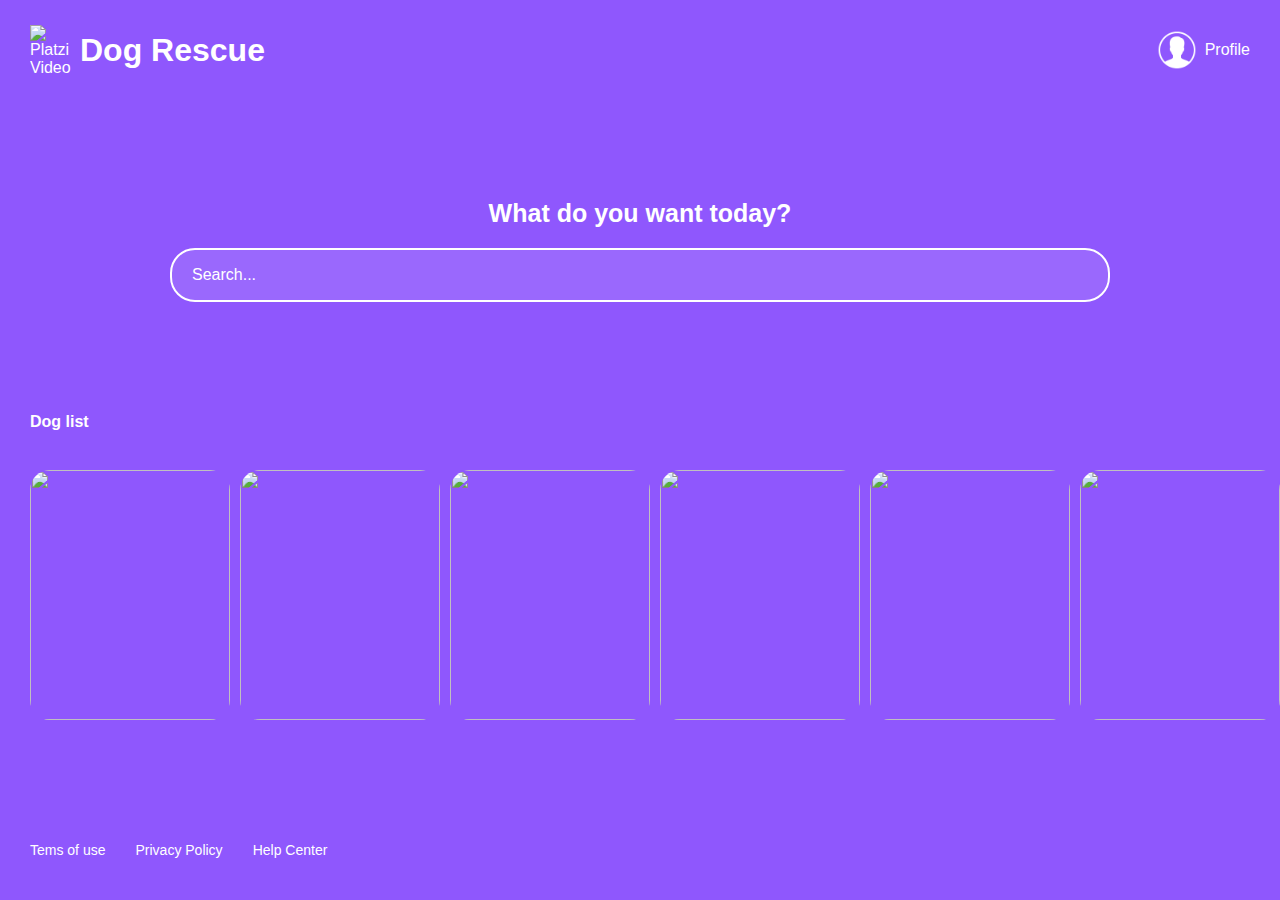
==== main-layout/mainLayout.html @ 20eacfa3 "Merge pull request #1 from JuanPSigcho/componentConstruction" ====
<!DOCTYPE html>
<html lang="en">
  <head>
    <meta charset="UTF-8" />
    <meta name="viewport" content="width=device-width, initial-scale=1.0" />
    <meta http-equiv="X-UA-Compatible" content="ie=edge" />
    <link rel="stylesheet" href="./styes.css" />
    <title>Main</title>
  </head>
  <body>
    <header class="header">
      <div class="logo__header">
        <img
        class="header__img"
        src="https://img.icons8.com/dotty/80/000000/dog-footprint.png"
        alt="Platzi Video"
      />
        <!-- src="./assets/icons8-dog-paw-96.png" -->
        
      <h1 class="logo_title">Dog Rescue</h1>
      </div>
      <div class="header__menu">
        <div class="header__menu--profile">
          <img src="./assets/user-icon.png" alt="" />
          <p>Profile</p>
        </div>
        <ul>
          <li><a href="/">Account</a></li>
          <li><a href="/">Logout</a></li>
        </ul>
      </div>
    </header>
    <section class="main">
      <h2 class="main__title">What do you want today?</h2>
      <input type="text" class="input" placeholder="Search..." />
    </section>
    <h2 class="categories__title">Dog list</h2>
    <section class="carousel">
        <div class="carousel__container">
      
          <div class="carousel-item">
            <img class="carousel-item__img" src="https://images.pexels.com/photos/3010183/pexels-photo-3010183.jpeg?auto=compress&cs=tinysrgb&dpr=1&w=500" alt=""  />
            <div class="carousel-item__details">
              <div>
                <img class="carousel-item__details--img" src="./assets/play-icon.png" alt="Play Icon"> 
                <img class="carousel-item__details--img" src="./assets/plus-icon.png" alt="Plus Icon"> 
              </div>
              <p class="carousel-item__details--title">Description Title</p>
              <p class="carousel-item__details--subtitle">2019 16+ 114 minutes</p>
            </div>
          </div>
    
          <div class="carousel-item">
            <img class="carousel-item__img" src="https://images.pexels.com/photos/6399508/pexels-photo-6399508.jpeg?auto=compress&cs=tinysrgb&dpr=1&w=500" alt=""  />
            <div class="carousel-item__details">
              <div>             
                <img class="carousel-item__details--img" src="./assets/play-icon.png" alt="Play Icon">
                <img class="carousel-item__details--img" src="./assets/plus-icon.png" alt="Plus Icon">
              </div>
              <p class="carousel-item__details--title">Description Title</p>
              <p class="carousel-item__details--subtitle">2019 16+ 114 minutes</p>
            </div>
          </div>
    
          <div class="carousel-item">
            <img class="carousel-item__img" src="https://images.pexels.com/photos/1851164/pexels-photo-1851164.jpeg?auto=compress&cs=tinysrgb&dpr=1&w=500" alt=""  />
            <div class="carousel-item__details">
              <div>             
                <img class="carousel-item__details--img" src="./assets/play-icon.png" alt="Play Icon">
                <img class="carousel-item__details--img" src="./assets/plus-icon.png" alt="Plus Icon">
              </div>
              <p class="carousel-item__details--title">Description Title</p>
              <p class="carousel-item__details--subtitle">2019 16+ 114 minutes</p>
            </div>
          </div>
    
          <div class="carousel-item">
            <img class="carousel-item__img" src="https://images.pexels.com/photos/733416/pexels-photo-733416.jpeg?auto=compress&cs=tinysrgb&dpr=1&w=500" alt=""  />
            <div class="carousel-item__details">
              <div>             
                <img class="carousel-item__details--img" src="./assets/play-icon.png" alt="Play Icon">
                <img class="carousel-item__details--img" src="./assets/plus-icon.png" alt="Plus Icon">
              </div>
              <p class="carousel-item__details--title">Description Title</p>
              <p class="carousel-item__details--subtitle">2019 16+ 114 minutes</p>
            </div>
          </div>
    
          <div class="carousel-item">
            <img class="carousel-item__img" src="https://images.pexels.com/photos/2252311/pexels-photo-2252311.jpeg?auto=compress&cs=tinysrgb&dpr=1&w=500" alt=""  />
            <div class="carousel-item__details">
              <div>             
                <img class="carousel-item__details--img" src="./assets/play-icon.png" alt="Play Icon">
                <img class="carousel-item__details--img" src="./assets/plus-icon.png" alt="Plus Icon">
              </div>
              <p class="carousel-item__details--title">Description Title</p>
              <p class="carousel-item__details--subtitle">2019 16+ 114 minutes</p>
            </div>
          </div>
    
          <div class="carousel-item">
            <img class="carousel-item__img" src="https://images.pexels.com/photos/1904105/pexels-photo-1904105.jpeg?auto=compress&cs=tinysrgb&dpr=1&w=500" alt=""  />
            <div class="carousel-item__details">
              <div>             
                <img class="carousel-item__details--img" src="./assets/play-icon.png" alt="Play Icon">
                <img class="carousel-item__details--img" src="./assets/plus-icon.png" alt="Plus Icon">
              </div>
              <p class="carousel-item__details--title">Description Title</p>
              <p class="carousel-item__details--subtitle">2019 16+ 114 minutes</p>
            </div>
          </div>
    
          <div class="carousel-item">
            <img class="carousel-item__img" src="https://images.pexels.com/photos/662417/pexels-photo-662417.jpeg?auto=compress&cs=tinysrgb&dpr=1&w=500" alt=""  />
            <div class="carousel-item__details">
              <div>             
                <img class="carousel-item__details--img" src="./assets/play-icon.png" alt="Play Icon">
                <img class="carousel-item__details--img" src="./assets/plus-icon.png" alt="Plus Icon">
              </div>
              <p class="carousel-item__details--title">Description Title</p>
              <p class="carousel-item__details--subtitle">2019 16+ 114 minutes</p>
            </div>
          </div>
    
          <div class="carousel-item">
            <img class="carousel-item__img" src="https://images.pexels.com/photos/1390361/pexels-photo-1390361.jpeg?auto=compress&cs=tinysrgb&dpr=1&w=500" alt=""  />
            <div class="carousel-item__details">
              <div>             
                <img class="carousel-item__details--img" src="./assets/play-icon.png" alt="Play Icon">
                <img class="carousel-item__details--img" src="./assets/plus-icon.png" alt="Plus Icon">
              </div>
              <p class="carousel-item__details--title">Description Title</p>
              <p class="carousel-item__details--subtitle">2019 16+ 114 minutes</p>
            </div>
          </div>
    
        </div>
      </section>

      <footer class="footer">
        <a href="/">Tems of use
        <a href="/">Privacy Policy</a>
        <a href="/">Help Center</a>
      </footer>
  </body>
</html>
---- main-layout/styes.css ----
body {
  margin: 0;
  font-family: "Muli", sans-serif;
  background: #8f57fd;
}
.logo__header {
  align-items:center;
  display: flex;
}
.header {
  align-items: center;
  background: #8f57fd;
  color: white;
  display: flex;
  height: 100px;
  justify-content: space-between;
  top: 0px;
  width: 100%;
}

.header__img {
  margin-left: 30px;
  width: 50px;
  height: 50px;
}

.header__menu {
  margin-right: 30px;
}

.header__menu ul {
  display: none;
  list-style: none;
  margin: 0px 0px 0px -14px;
  padding: 0px;
  position: absolute;
  width: 100px;
  text-align: right;
}

.header__menu:hover ul,
ul:hover {
  display: block;
}

.header__menu li {
  margin: 10px 0px;
}

.header__menu li a {
  color: white;
  text-decoration: none;
}

.header__menu li a:hover {
  text-decoration: underline;
}

.header__menu--profile {
  align-items: center;
  display: flex;
  cursor: pointer;
}

.header__menu--profile img {
  margin-right: 8px;
  width: 40px;
}

.main {
  display: flex;
  align-items: center;
  justify-content: center;
  flex-direction: column;
  height: 300px;
  border-radius: 0px 0px 40px 40px;
}

.main__title {
  color: white;
  font-size: 25px;
}

.categories__title {
  color: white;
  font-size: 16px;
  position: absolute;
  padding-left: 30px;
  width: 100%;
}

.carousel {
  overflow: scroll;
  padding-left: 30px;
  width: 100%;
  position: relative;
}

.carousel__container {
  transition: 450ms -webkit-transform;
  transition: 450ms transform;
  transition: 450ms transform, 450ms -webkit-transform;
  font-size: 0;
  white-space: nowrap;
  margin: 70px 0px;
  padding-bottom: 10px;
}

.carousel__container:hover .carousel-item {
  opacity: 0.3;
}

.carousel__container:hover .carousel-item:hover {
  -webkit-transform: scale(1.5);
  transform: scale(1.5);
  opacity: 1;
}

.carousel-item {
  border-radius: 20px;
  overflow: hidden;
  position: relative;
  display: inline-block;
  width: 200px;
  height: 250px;
  margin-right: 10px;
  font-size: 20px;
  cursor: pointer;
  transition: 450ms all;
  -webkit-transform-origin: center left;
  transform-origin: center left;
}

.carousel-item:hover ~ .carousel-item {
  -webkit-transform: translate3d(100px, 0, 0);
  transform: translate3d(100px, 0, 0);
}

.carousel-item__img {
  width: 200px;
  height: 250px;
  -o-object-fit: cover;
  object-fit: cover;
}

.carousel-item__details {
  align-items: flex-start;
  background: linear-gradient(
    to top,
    rgba(0, 0, 0, 0.9) 0%,
    rgba(0, 0, 0, 0) 100%
  );
  bottom: 0;
  display: flex;
  font-size: 10px;
  flex-direction: column;
  justify-content: flex-end;
  left: 0;
  opacity: 0;
  transition: 450ms opacity;
  padding: 10px;
  position: absolute;
  right: 0;
  top: 0;
}

.carousel-item__details--img {
  width: 20px;
}

.carousel-item:hover .carousel-item__details {
  opacity: 1;
}

.carousel-item__details--title {
  color: white;
  margin: 5px 0px 0px 0px;
}

.carousel-item__details--subtitle {
  color: white;
  font-size: 8px;
  margin: 3px 0px;
}

.footer {
  align-items: center;
  background-color: #8f57fd;
  display: flex;
  height: 100px;
  width: 100%;
}

.footer a {
  color: white;
  cursor: pointer;
  font-size: 14px;
  padding-left: 30px;
  text-decoration: none;
}

.footer a:hover {
  text-decoration: underline;
}

.input {
  background-color: rgba(255, 255, 255, 0.1);
  border: 2px solid white;
  border-radius: 25px;
  color: white;
  font-family: "Muli", sans-serif;
  font-size: 16px;
  height: 50px;
  margin-bottom: 20px;
  outline: none;
  padding: 0px 20px;
  width: 70%;
}

::placeholder {
  color: white;
}

@media only screen and (max-width: 600px) {
  .main__description--title {
    font-size: 30px;
  }

  .footer {
    align-items: flex-start;
    flex-direction: column;
  }
}
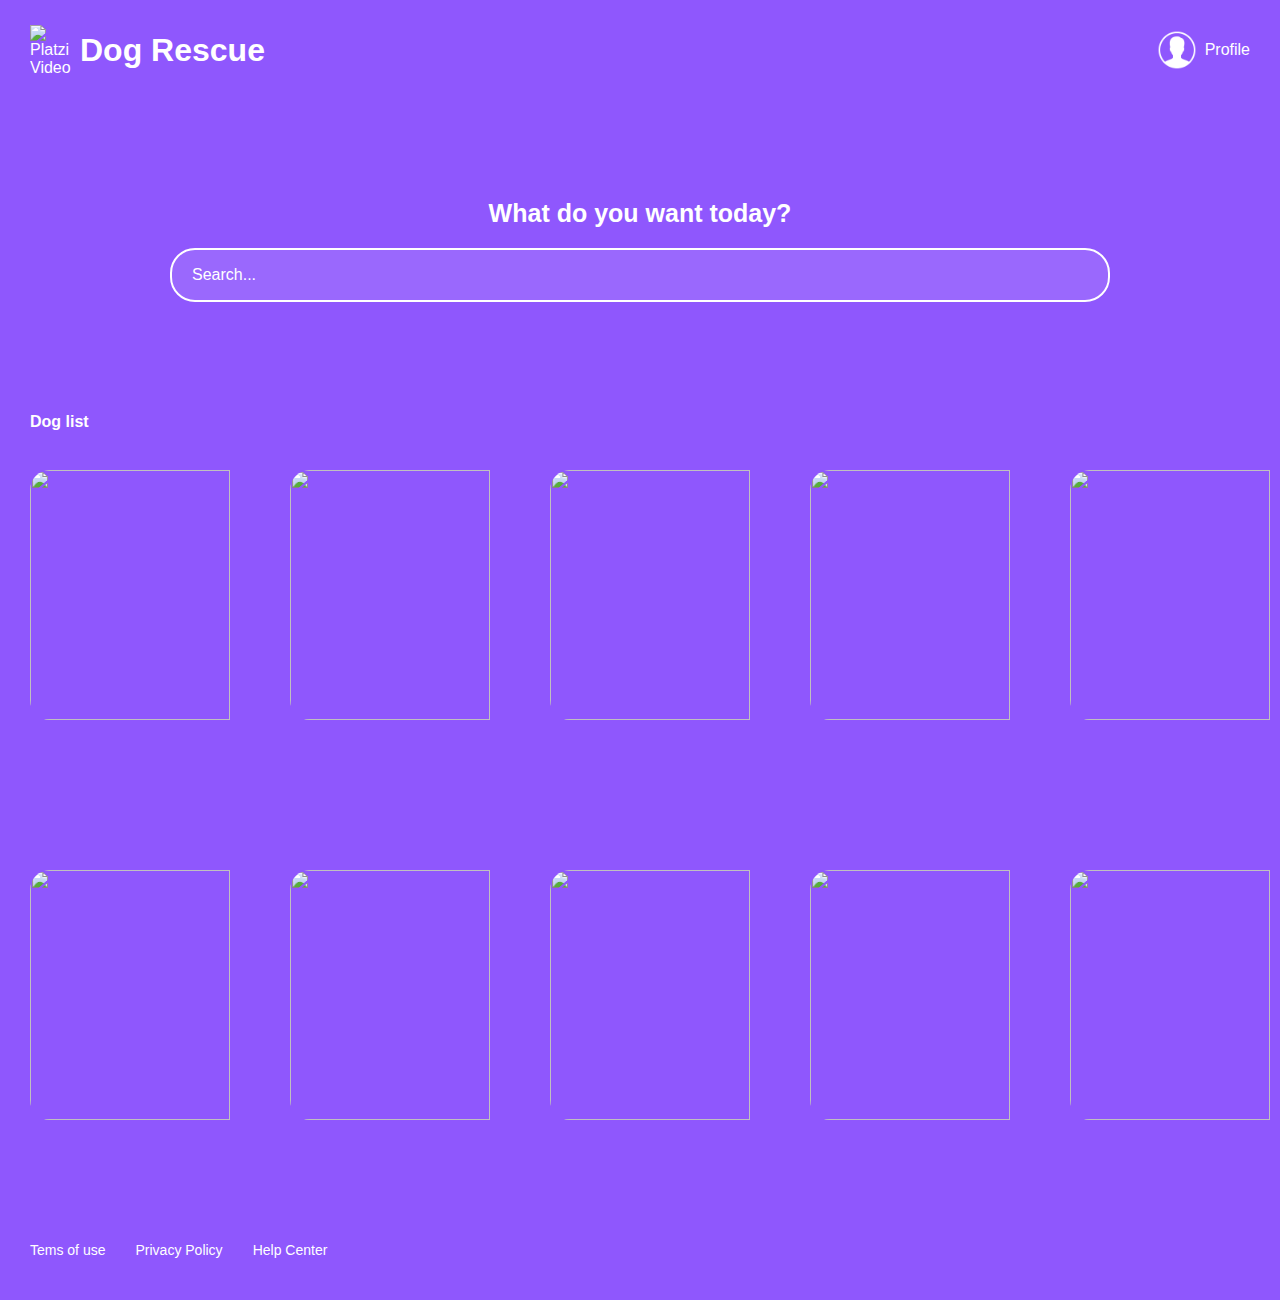
==== commit 2d10ce5e: "layout main.html" ====
--- a/main-layout/mainLayout.html
+++ b/main-layout/mainLayout.html
@@ -110,6 +110,46 @@
             </div>
           </div>
     
+        </div>
+      </section>
+      <section class="carousel">
+        <div class="carousel__container">
+          <div class="carousel-item">
+            <img class="carousel-item__img" src="https://images.pexels.com/photos/733416/pexels-photo-733416.jpeg?auto=compress&cs=tinysrgb&dpr=1&w=500" alt=""  />
+            <div class="carousel-item__details">
+              <div>             
+                <img class="carousel-item__details--img" src="./assets/play-icon.png" alt="Play Icon">
+                <img class="carousel-item__details--img" src="./assets/plus-icon.png" alt="Plus Icon">
+              </div>
+              <p class="carousel-item__details--title">Description Title</p>
+              <p class="carousel-item__details--subtitle">2019 16+ 114 minutes</p>
+            </div>
+          </div>
+    
+          <div class="carousel-item">
+            <img class="carousel-item__img" src="https://images.pexels.com/photos/2252311/pexels-photo-2252311.jpeg?auto=compress&cs=tinysrgb&dpr=1&w=500" alt=""  />
+            <div class="carousel-item__details">
+              <div>             
+                <img class="carousel-item__details--img" src="./assets/play-icon.png" alt="Play Icon">
+                <img class="carousel-item__details--img" src="./assets/plus-icon.png" alt="Plus Icon">
+              </div>
+              <p class="carousel-item__details--title">Description Title</p>
+              <p class="carousel-item__details--subtitle">2019 16+ 114 minutes</p>
+            </div>
+          </div>
+    
+          <div class="carousel-item">
+            <img class="carousel-item__img" src="https://images.pexels.com/photos/1904105/pexels-photo-1904105.jpeg?auto=compress&cs=tinysrgb&dpr=1&w=500" alt=""  />
+            <div class="carousel-item__details">
+              <div>             
+                <img class="carousel-item__details--img" src="./assets/play-icon.png" alt="Play Icon">
+                <img class="carousel-item__details--img" src="./assets/plus-icon.png" alt="Plus Icon">
+              </div>
+              <p class="carousel-item__details--title">Description Title</p>
+              <p class="carousel-item__details--subtitle">2019 16+ 114 minutes</p>
+            </div>
+          </div>
+    
           <div class="carousel-item">
             <img class="carousel-item__img" src="https://images.pexels.com/photos/662417/pexels-photo-662417.jpeg?auto=compress&cs=tinysrgb&dpr=1&w=500" alt=""  />
             <div class="carousel-item__details">
@@ -133,10 +173,8 @@
               <p class="carousel-item__details--subtitle">2019 16+ 114 minutes</p>
             </div>
           </div>
-    
         </div>
       </section>
-
       <footer class="footer">
         <a href="/">Tems of use
         <a href="/">Privacy Policy</a>
--- a/main-layout/styes.css
+++ b/main-layout/styes.css
@@ -90,10 +90,11 @@
 }
 
 .carousel {
-  overflow: scroll;
+  overflow: hidden;
   padding-left: 30px;
   width: 100%;
   position: relative;
+  
 }
 
 .carousel__container {
@@ -104,6 +105,7 @@
   white-space: nowrap;
   margin: 70px 0px;
   padding-bottom: 10px;
+  
 }
 
 .carousel__container:hover .carousel-item {
@@ -121,7 +123,7 @@
   overflow: hidden;
   position: relative;
   display: inline-block;
-  width: 200px;
+  width: 250px;
   height: 250px;
   margin-right: 10px;
   font-size: 20px;
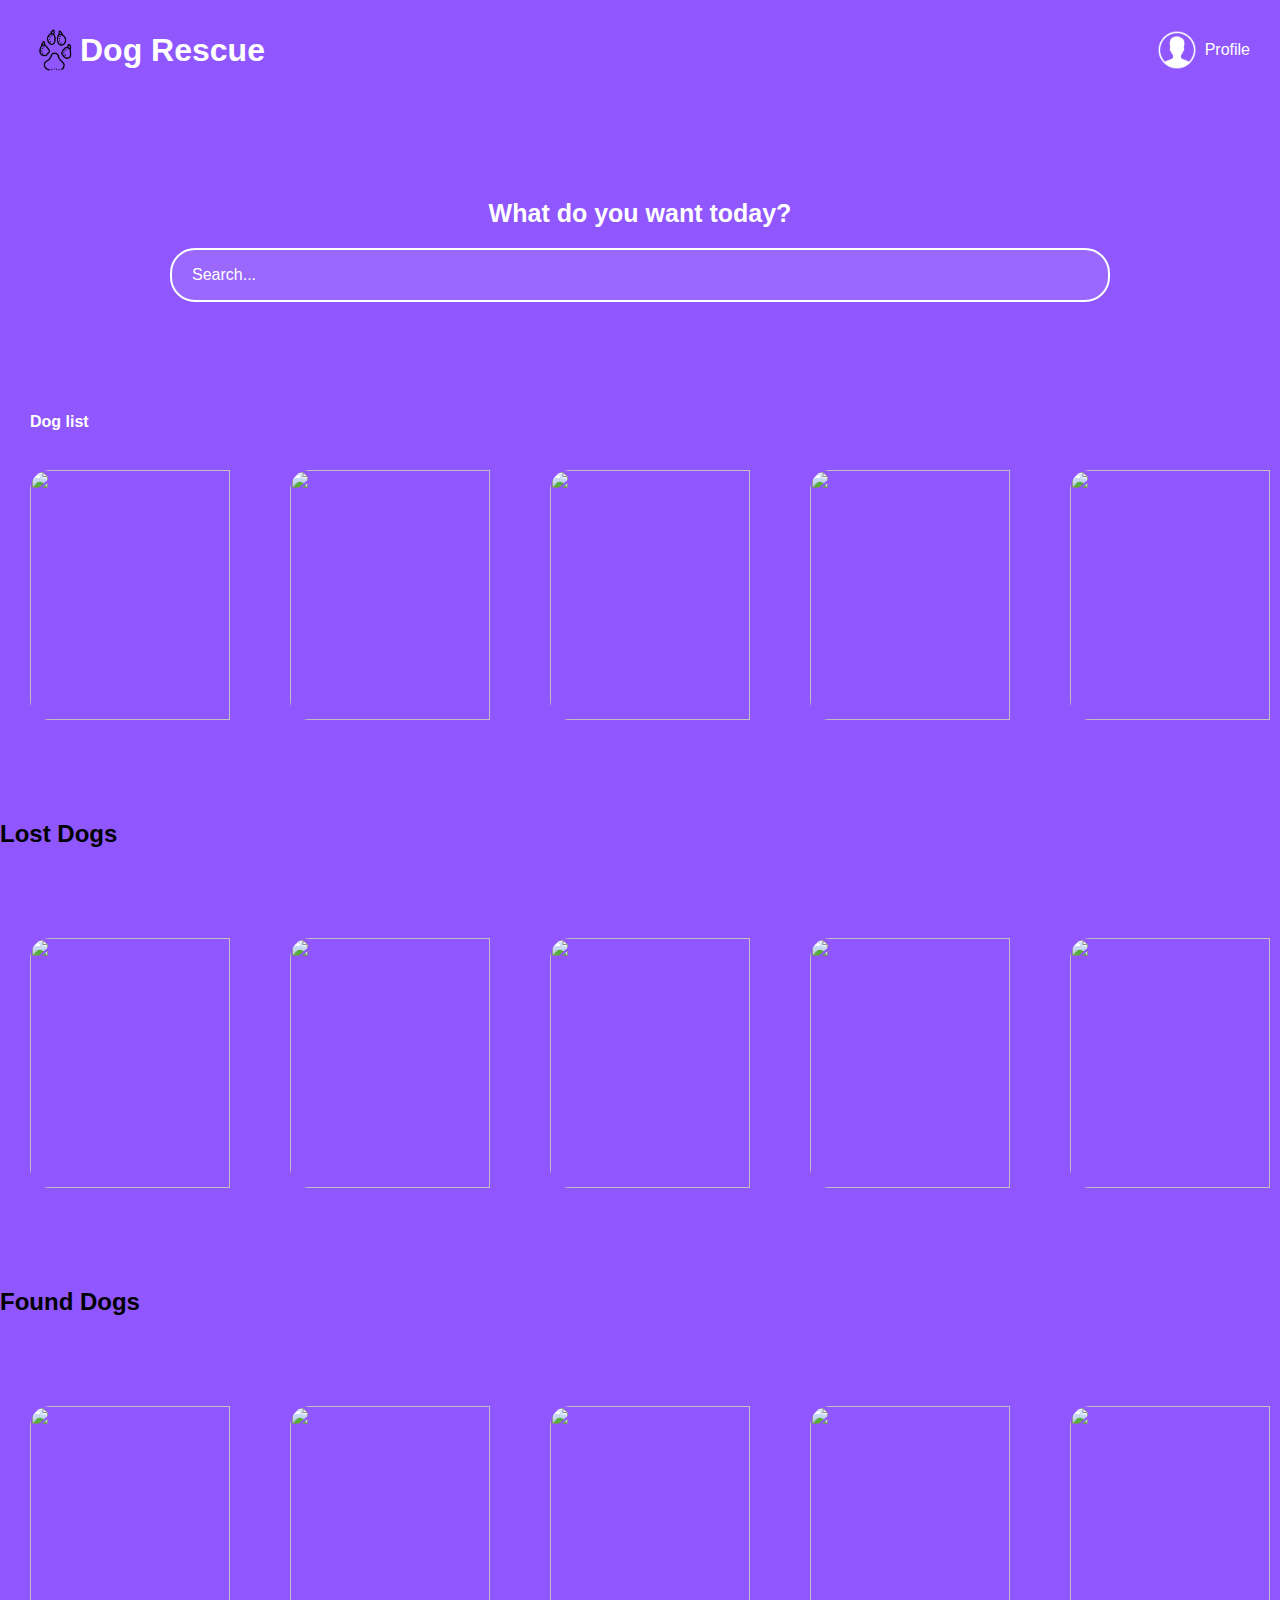
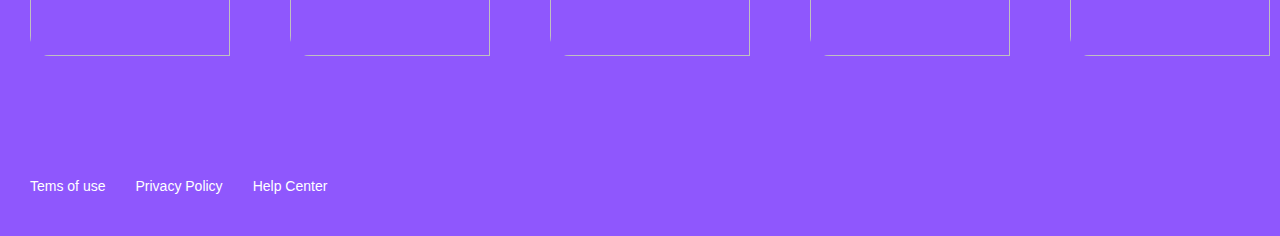
==== commit d4c3f955: "publish (#2)" ====
--- a/main-layout/mainLayout.html
+++ b/main-layout/mainLayout.html
@@ -12,12 +12,11 @@
       <div class="logo__header">
         <img
         class="header__img"
-        src="https://img.icons8.com/dotty/80/000000/dog-footprint.png"
-        alt="Platzi Video"
+        src="./assets/icons8-dog-paw-80.png"
+        alt="Dog Rescue Gallery"
       />
-        <!-- src="./assets/icons8-dog-paw-96.png" -->
         
-      <h1 class="logo_title">Dog Rescue</h1>
+      <h1 class="">Dog Rescue</h1>
       </div>
       <div class="header__menu">
         <div class="header__menu--profile">
@@ -112,6 +111,7 @@
     
         </div>
       </section>
+      <h2>Lost Dogs</h2>
       <section class="carousel">
         <div class="carousel__container">
           <div class="carousel-item">
@@ -175,6 +175,70 @@
           </div>
         </div>
       </section>
+      <h2>Found Dogs</h2>
+      <section class="carousel">
+        <div class="carousel__container">
+          <div class="carousel-item">
+            <img class="carousel-item__img" src="https://images.pexels.com/photos/1904106/pexels-photo-1904106.jpeg?auto=compress&cs=tinysrgb&dpr=1&w=500" alt=""  />
+            <div class="carousel-item__details">
+              <div>             
+                <img class="carousel-item__details--img" src="./assets/play-icon.png" alt="Play Icon">
+                <img class="carousel-item__details--img" src="./assets/plus-icon.png" alt="Plus Icon">
+              </div>
+              <p class="carousel-item__details--title">Description Title</p>
+              <p class="carousel-item__details--subtitle">2019 16+ 114 minutes</p>
+            </div>
+          </div>
+    
+          <div class="carousel-item">
+            <img class="carousel-item__img" src="https://images.pexels.com/photos/3790942/pexels-photo-3790942.jpeg?auto=compress&cs=tinysrgb&dpr=1&w=500" alt=""  />
+            <div class="carousel-item__details">
+              <div>             
+                <img class="carousel-item__details--img" src="./assets/play-icon.png" alt="Play Icon">
+                <img class="carousel-item__details--img" src="./assets/plus-icon.png" alt="Plus Icon">
+              </div>
+              <p class="carousel-item__details--title">Description Title</p>
+              <p class="carousel-item__details--subtitle">2019 16+ 114 minutes</p>
+            </div>
+          </div>
+    
+          <div class="carousel-item">
+            <img class="carousel-item__img" src="https://images.pexels.com/photos/1350563/pexels-photo-1350563.jpeg?auto=compress&cs=tinysrgb&dpr=1&w=500" alt=""  />
+            <div class="carousel-item__details">
+              <div>             
+                <img class="carousel-item__details--img" src="./assets/play-icon.png" alt="Play Icon">
+                <img class="carousel-item__details--img" src="./assets/plus-icon.png" alt="Plus Icon">
+              </div>
+              <p class="carousel-item__details--title">Description Title</p>
+              <p class="carousel-item__details--subtitle">2019 16+ 114 minutes</p>
+            </div>
+          </div>
+    
+          <div class="carousel-item">
+            <img class="carousel-item__img" src="https://images.pexels.com/photos/56723/pexels-photo-56723.jpeg?auto=compress&cs=tinysrgb&dpr=1&w=500" alt=""  />
+            <div class="carousel-item__details">
+              <div>             
+                <img class="carousel-item__details--img" src="./assets/play-icon.png" alt="Play Icon">
+                <img class="carousel-item__details--img" src="./assets/plus-icon.png" alt="Plus Icon">
+              </div>
+              <p class="carousel-item__details--title">Description Title</p>
+              <p class="carousel-item__details--subtitle">2019 16+ 114 minutes</p>
+            </div>
+          </div>
+    
+          <div class="carousel-item">
+            <img class="carousel-item__img" src="https://images.pexels.com/photos/3397935/pexels-photo-3397935.jpeg?auto=compress&cs=tinysrgb&dpr=1&w=500" alt=""  />
+            <div class="carousel-item__details">
+              <div>             
+                <img class="carousel-item__details--img" src="./assets/play-icon.png" alt="Play Icon">
+                <img class="carousel-item__details--img" src="./assets/plus-icon.png" alt="Plus Icon">
+              </div>
+              <p class="carousel-item__details--title">Description Title</p>
+              <p class="carousel-item__details--subtitle">2019 16+ 114 minutes</p>
+            </div>
+          </div>
+        </div>
+      </section>      
       <footer class="footer">
         <a href="/">Tems of use
         <a href="/">Privacy Policy</a>
